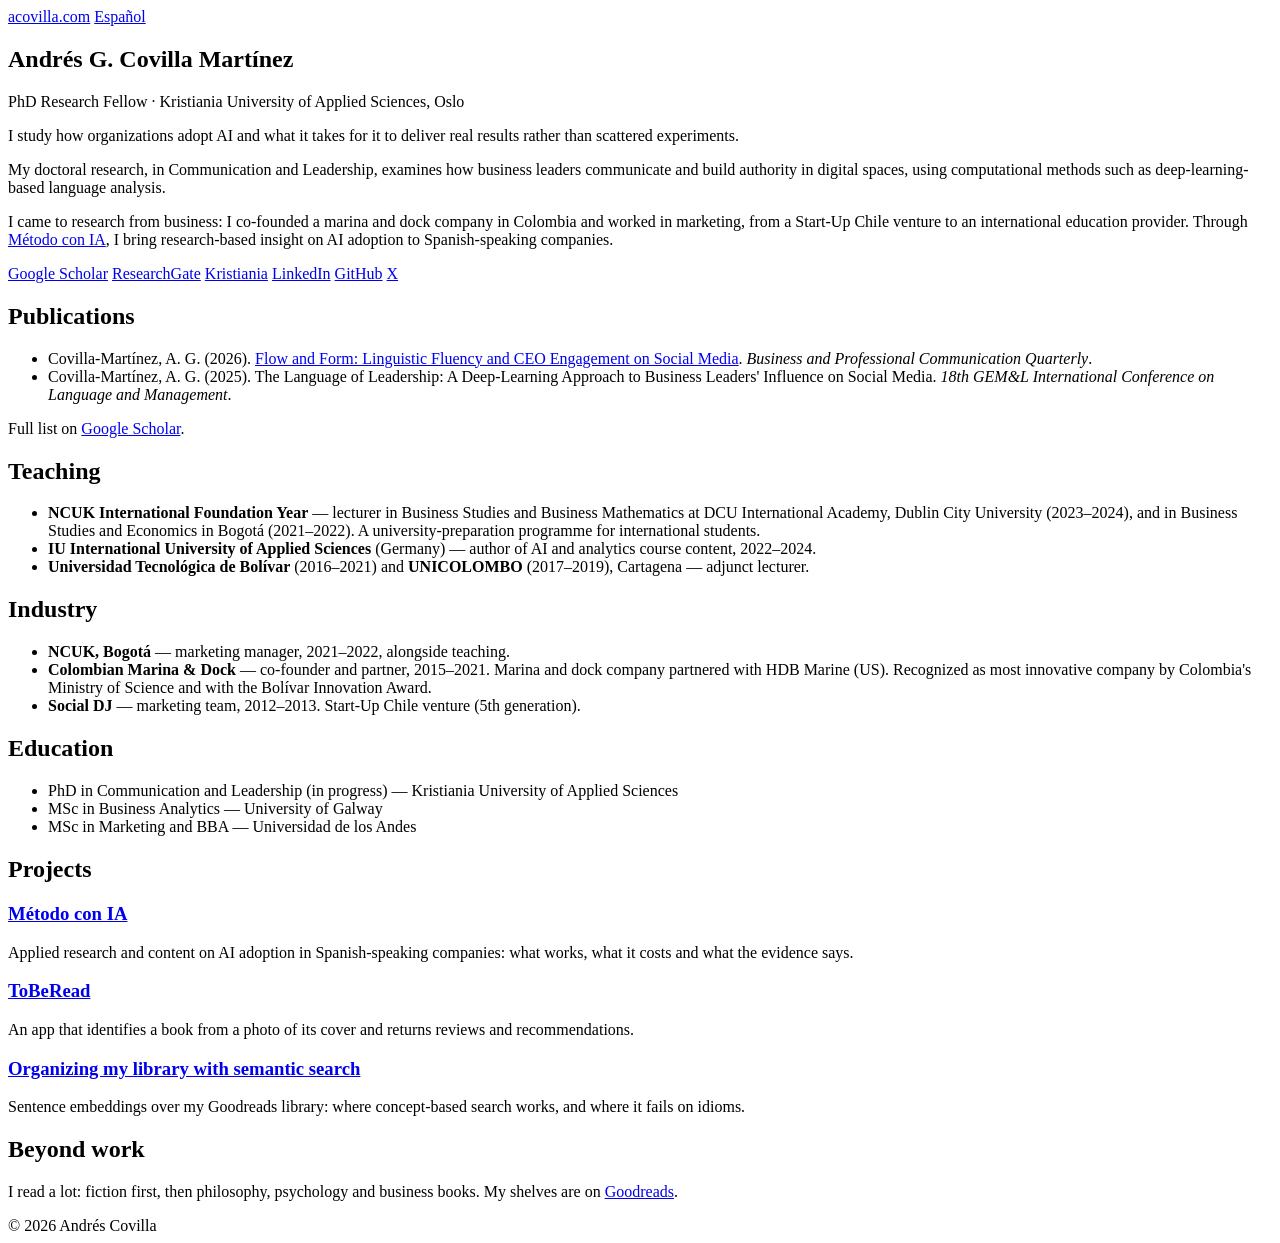
==== public/index.html @ 07089651 "acovilla.com" ====
<!doctype html>
<html lang="en">
<head>
  <meta charset="utf-8">
  <meta name="viewport" content="width=device-width, initial-scale=1">
  <title>Andrés Covilla</title>
  <meta name="description" content="Andrés G. Covilla Martínez — PhD Research Fellow in Communication and Leadership at Kristiania University of Applied Sciences. Research on digital leadership communication and AI adoption in organizations.">
  <link rel="canonical" href="https://acovilla.com/">
  <link rel="alternate" hreflang="en" href="https://acovilla.com/">
  <link rel="alternate" hreflang="es" href="https://acovilla.com/es/">
  <link rel="alternate" hreflang="x-default" href="https://acovilla.com/">
  <link rel="stylesheet" href="/styles.css">
  <script type="application/ld+json">
  {
    "@context": "https://schema.org",
    "@type": "Person",
    "name": "Andrés Guillermo Covilla Martínez",
    "alternateName": "Andrés Covilla",
    "jobTitle": "PhD Research Fellow",
    "affiliation": {"@type": "CollegeOrUniversity", "name": "Kristiania University of Applied Sciences"},
    "url": "https://acovilla.com/",
    "sameAs": [
      "https://scholar.google.com/citations?user=VnHc2JsAAAAJ",
      "https://www.researchgate.net/profile/Andres-Covilla-Martinez",
      "https://www.linkedin.com/in/andrescovilla/",
      "https://github.com/acovilla",
      "https://x.com/andrescovilla"
    ]
  }
  </script>
</head>
<body>
  <header class="site">
    <a href="/">acovilla.com</a>
    <a href="/es/" hreflang="es" lang="es">Español</a>
  </header>

  <main>
    <section class="intro">
      <img src="/foto.jpg" alt="Andrés Covilla" width="112" height="112" onerror="this.style.display='none'">
      <div>
        <h1>Andrés G. Covilla Martínez</h1>
        <p class="role">PhD Research Fellow · Kristiania University of Applied Sciences, Oslo</p>
      </div>
    </section>

    <p>I study how organizations adopt AI and what it takes for it to deliver real results rather than scattered experiments.</p>
    <p>My doctoral research, in Communication and Leadership, examines how business leaders communicate and build authority in digital spaces, using computational methods such as deep-learning-based language analysis.</p>
    <p>I came to research from business: I co-founded a marina and dock company in Colombia and worked in marketing, from a Start-Up Chile venture to an international education provider. Through <a href="https://metodoconia.com">Método con IA</a>, I bring research-based insight on AI adoption to Spanish-speaking companies.</p>

    <nav class="links" aria-label="Profiles">
      <a href="https://scholar.google.com/citations?user=VnHc2JsAAAAJ&amp;hl=en">Google Scholar</a>
      <a href="https://www.researchgate.net/profile/Andres-Covilla-Martinez">ResearchGate</a>
      <a href="https://www.kristiania.no/en/about-kristiania/employees/school-of-communication-leadership-and-marketing/departement-of-leadership-and-organization/andres-guillermo-covilla-martinez/">Kristiania</a>
      <a href="https://www.linkedin.com/in/andrescovilla/">LinkedIn</a>
      <a href="https://github.com/acovilla">GitHub</a>
      <a href="https://x.com/andrescovilla">X</a>
    </nav>

    <h2>Publications</h2>
    <ul class="plain">
      <li>
        Covilla-Martínez, A. G. (2026). <a href="https://doi.org/10.1177/23294906251404890">Flow and Form: Linguistic Fluency and CEO Engagement on Social Media</a>.
        <em>Business and Professional Communication Quarterly</em>.
      </li>
      <li>
        Covilla-Martínez, A. G. (2025). The Language of Leadership: A Deep-Learning Approach to Business Leaders' Influence on Social Media.
        <em>18th GEM&amp;L International Conference on Language and Management</em>.
      </li>
    </ul>
    <p class="meta">Full list on <a href="https://scholar.google.com/citations?user=VnHc2JsAAAAJ&amp;hl=en">Google Scholar</a>.</p>

    <h2>Teaching</h2>
    <ul class="plain">
      <li><strong>NCUK International Foundation Year</strong> — lecturer in Business Studies and Business Mathematics at DCU International Academy, Dublin City University (2023–2024), and in Business Studies and Economics in Bogotá (2021–2022). A university-preparation programme for international students.</li>
      <li><strong>IU International University of Applied Sciences</strong> (Germany) — author of AI and analytics course content, 2022–2024.</li>
      <li><strong>Universidad Tecnológica de Bolívar</strong> (2016–2021) and <strong>UNICOLOMBO</strong> (2017–2019), Cartagena — adjunct lecturer.</li>
    </ul>

    <h2>Industry</h2>
    <ul class="plain">
      <li><strong>NCUK, Bogotá</strong> — marketing manager, 2021–2022, alongside teaching.</li>
      <li><strong>Colombian Marina &amp; Dock</strong> — co-founder and partner, 2015–2021. Marina and dock company partnered with HDB Marine (US). Recognized as most innovative company by Colombia's Ministry of Science and with the Bolívar Innovation Award.</li>
      <li><strong>Social DJ</strong> — marketing team, 2012–2013. Start-Up Chile venture (5th generation).</li>
    </ul>

    <h2>Education</h2>
    <ul class="plain">
      <li>PhD in Communication and Leadership (in progress) — Kristiania University of Applied Sciences</li>
      <li>MSc in Business Analytics — University of Galway</li>
      <li>MSc in Marketing and BBA — Universidad de los Andes</li>
    </ul>

    <h2>Projects</h2>
    <div class="projects">
      <div class="project">
        <h3><a href="https://metodoconia.com">Método con IA</a></h3>
        <p>Applied research and content on AI adoption in Spanish-speaking companies: what works, what it costs and what the evidence says.</p>
      </div>
      <div class="project">
        <h3><a href="https://toberead.io/">ToBeRead</a></h3>
        <p>An app that identifies a book from a photo of its cover and returns reviews and recommendations.</p>
      </div>
      <div class="project">
        <h3><a href="/projects/semantic-library/">Organizing my library with semantic search</a></h3>
        <p>Sentence embeddings over my Goodreads library: where concept-based search works, and where it fails on idioms.</p>
      </div>
    </div>

    <h2>Beyond work</h2>
    <p>I read a lot: fiction first, then philosophy, psychology and business books. My shelves are on <a href="https://www.goodreads.com/user/show/14780849-andr-s">Goodreads</a>.</p>
  </main>

  <footer>© 2026 Andrés Covilla</footer>
</body>
</html>
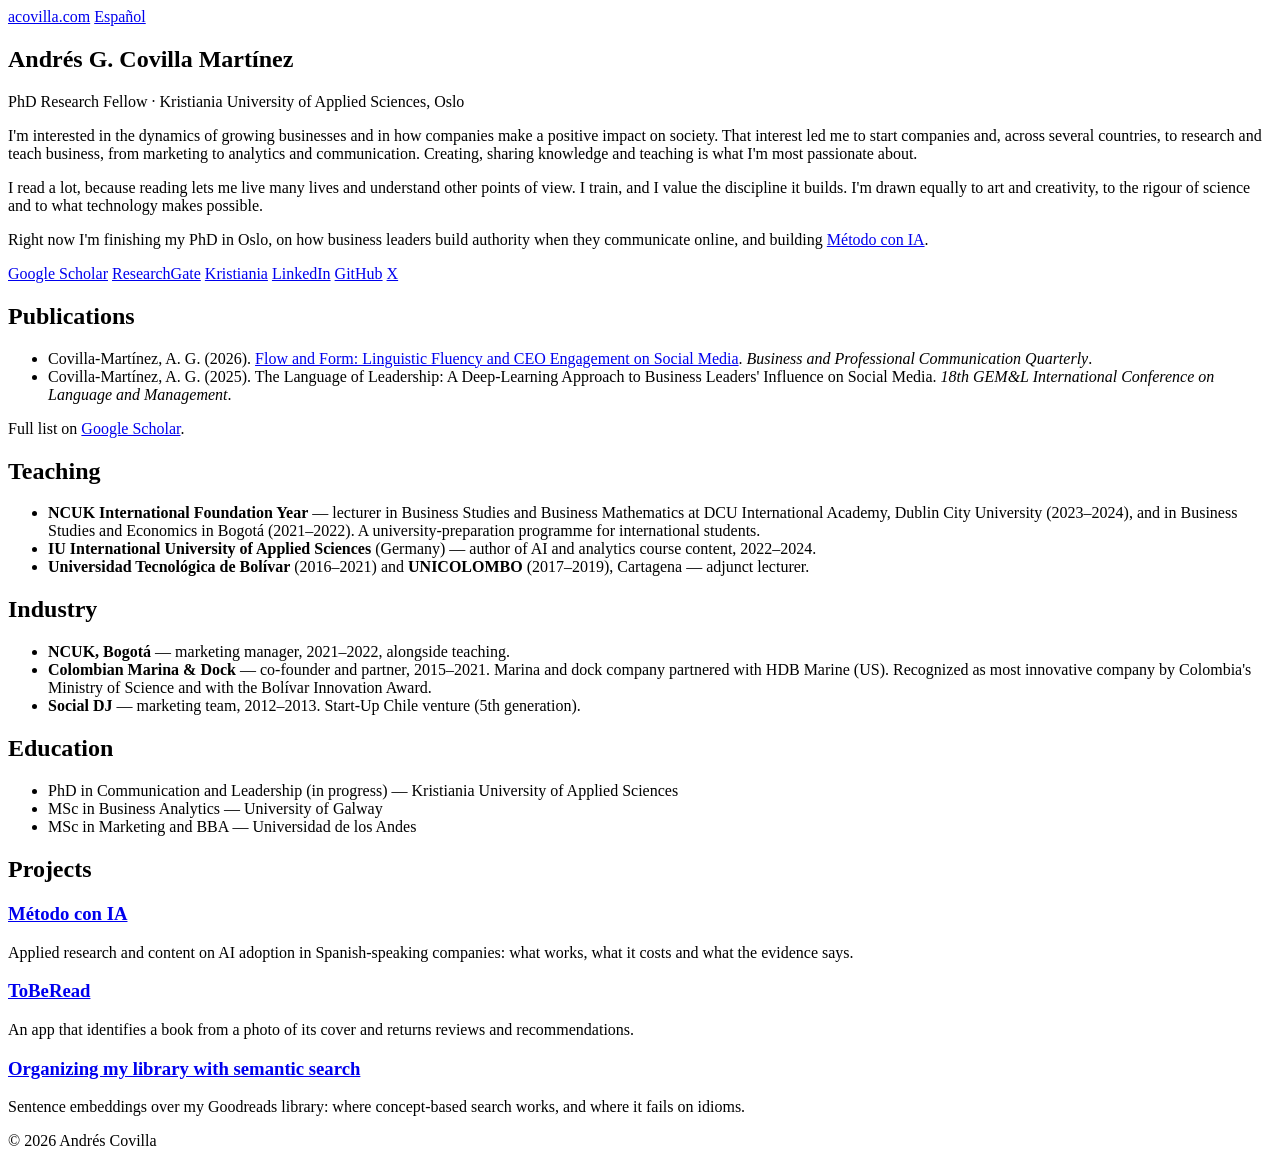
==== commit 3d0dcb31: "Bio nueva: intereses, trayectoria resumida y momento actual Co-Authored-By: Claude Opus 5.5 <noreply" ====
--- a/public/index.html
+++ b/public/index.html
@@ -44,9 +44,9 @@
       </div>
     </section>
 
-    <p>I study how organizations adopt AI and what it takes for it to deliver real results rather than scattered experiments.</p>
-    <p>My doctoral research, in Communication and Leadership, examines how business leaders communicate and build authority in digital spaces, using computational methods such as deep-learning-based language analysis.</p>
-    <p>I came to research from business: I co-founded a marina and dock company in Colombia and worked in marketing, from a Start-Up Chile venture to an international education provider. Through <a href="https://metodoconia.com">Método con IA</a>, I bring research-based insight on AI adoption to Spanish-speaking companies.</p>
+    <p>I'm interested in the dynamics of growing businesses and in how companies make a positive impact on society. That interest led me to start companies and, across several countries, to research and teach business, from marketing to analytics and communication. Creating, sharing knowledge and teaching is what I'm most passionate about.</p>
+    <p>I read a lot, because reading lets me live many lives and understand other points of view. I train, and I value the discipline it builds. I'm drawn equally to art and creativity, to the rigour of science and to what technology makes possible.</p>
+    <p>Right now I'm finishing my PhD in Oslo, on how business leaders build authority when they communicate online, and building <a href="https://metodoconia.com">Método con IA</a>.</p>
 
     <nav class="links" aria-label="Profiles">
       <a href="https://scholar.google.com/citations?user=VnHc2JsAAAAJ&amp;hl=en">Google Scholar</a>
@@ -107,8 +107,6 @@
       </div>
     </div>
 
-    <h2>Beyond work</h2>
-    <p>I read a lot: fiction first, then philosophy, psychology and business books. My shelves are on <a href="https://www.goodreads.com/user/show/14780849-andr-s">Goodreads</a>.</p>
   </main>
 
   <footer>© 2026 Andrés Covilla</footer>
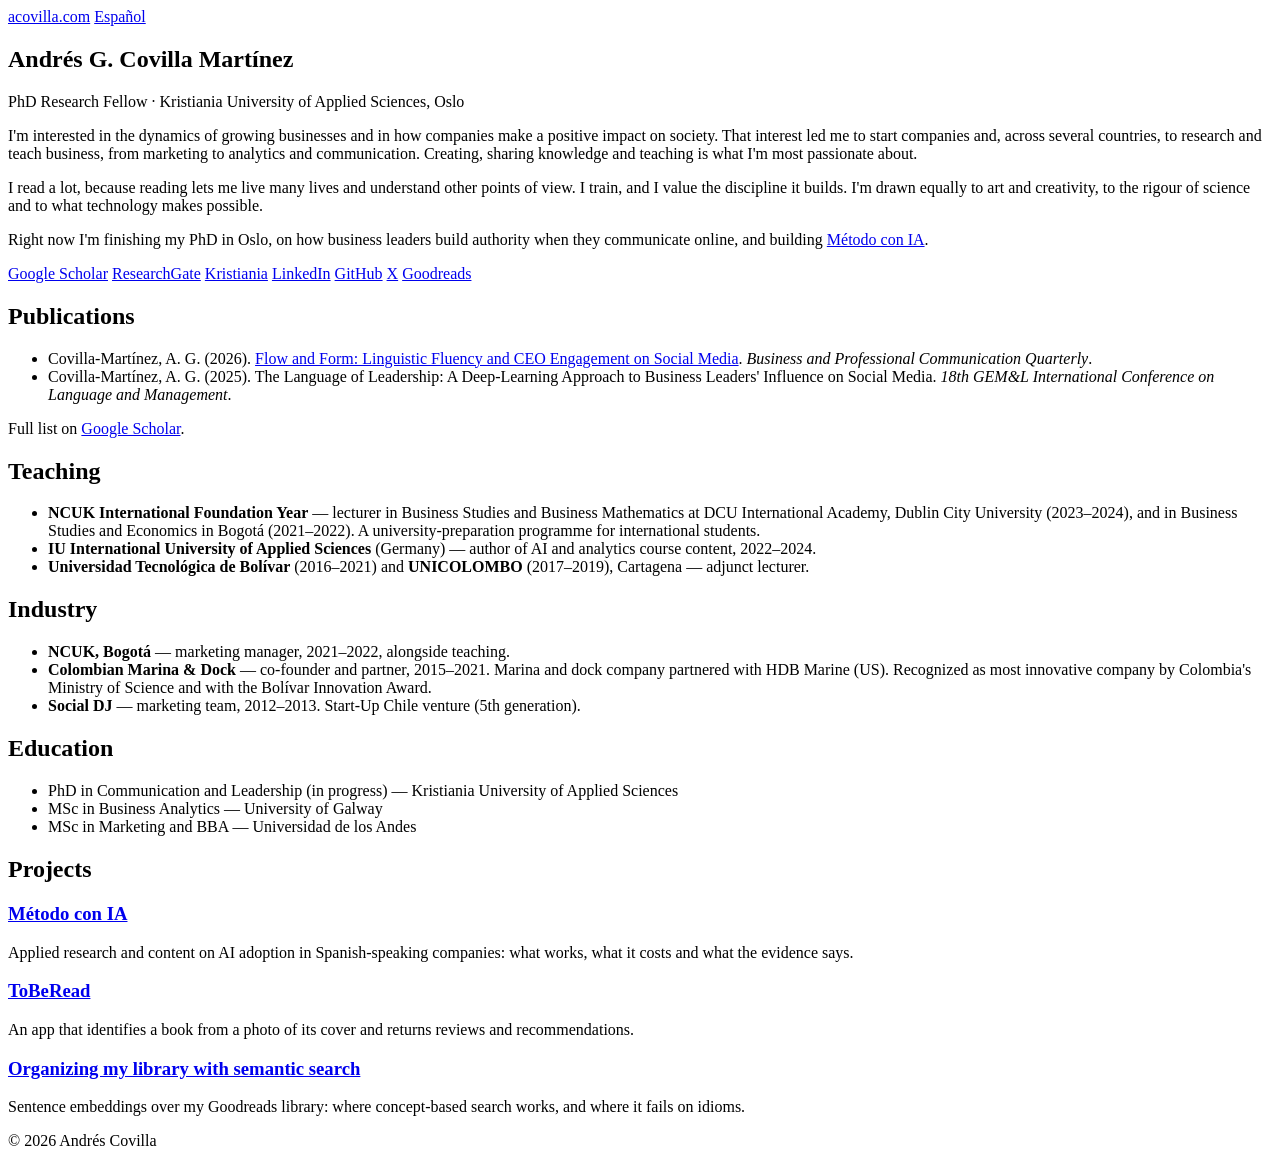
==== commit fb88008a: "Goodreads en la lista de enlaces Co-Authored-By: Claude Opus 5.5 <noreply@anthropic.com>" ====
--- a/public/index.html
+++ b/public/index.html
@@ -55,6 +55,7 @@
       <a href="https://www.linkedin.com/in/andrescovilla/">LinkedIn</a>
       <a href="https://github.com/acovilla">GitHub</a>
       <a href="https://x.com/andrescovilla">X</a>
+      <a href="https://www.goodreads.com/user/show/14780849-andr-s">Goodreads</a>
     </nav>
 
     <h2>Publications</h2>
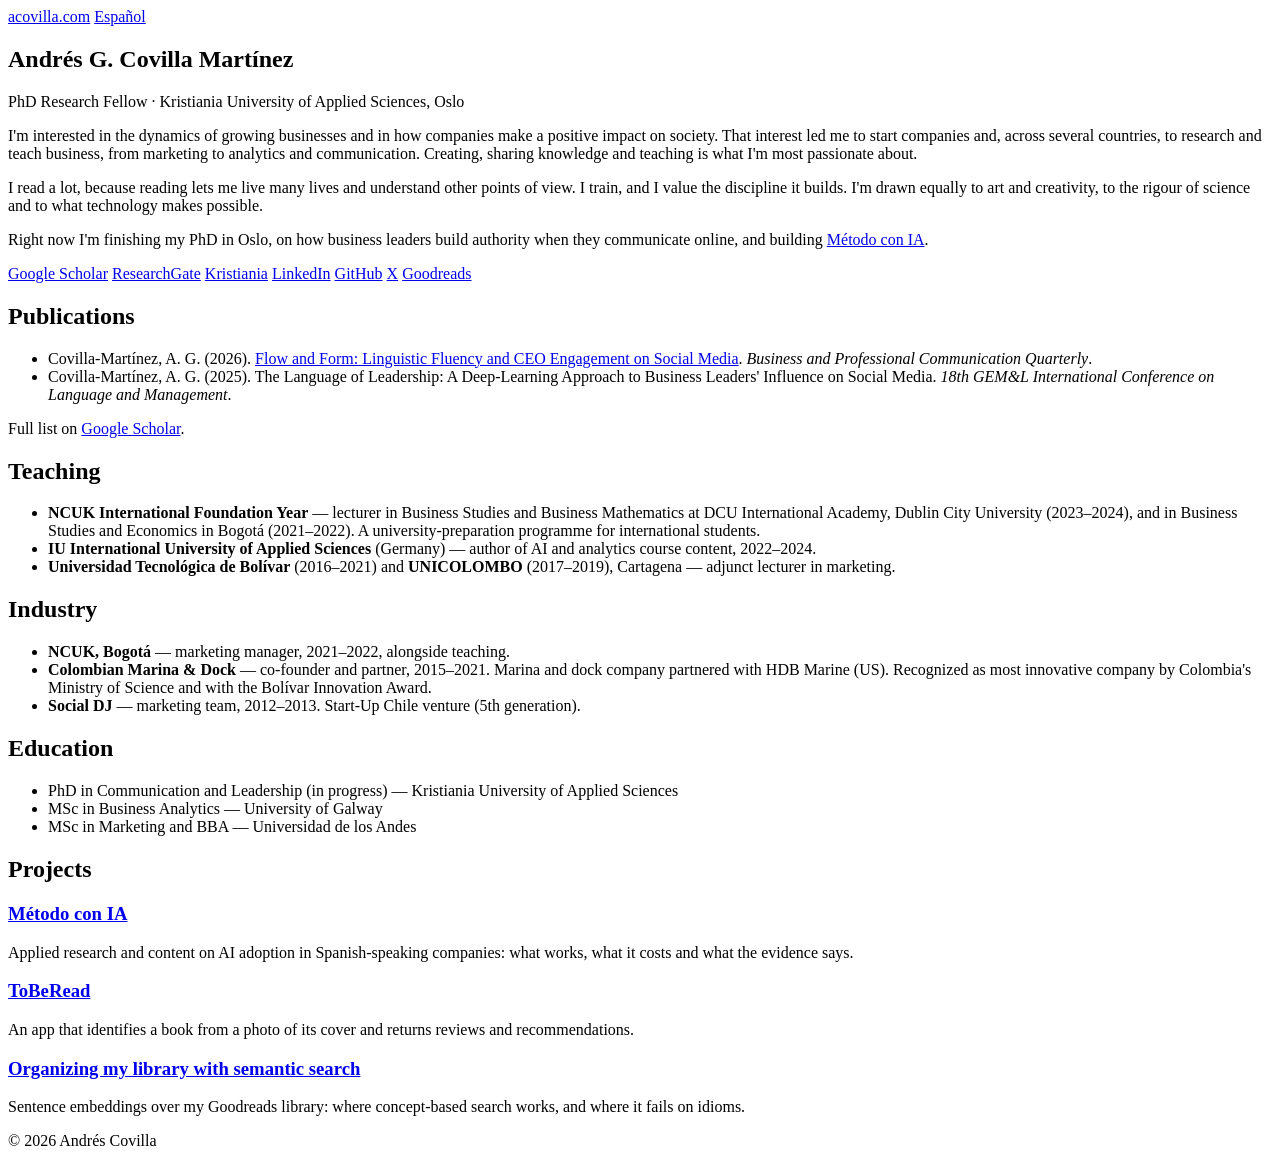
==== commit 0ac8e633: "Cátedra en mercadeo (UTB y UNICOLOMBO) Co-Authored-By: Claude Opus 5.5 <noreply@anthropic.com>" ====
--- a/public/index.html
+++ b/public/index.html
@@ -75,7 +75,7 @@
     <ul class="plain">
       <li><strong>NCUK International Foundation Year</strong> — lecturer in Business Studies and Business Mathematics at DCU International Academy, Dublin City University (2023–2024), and in Business Studies and Economics in Bogotá (2021–2022). A university-preparation programme for international students.</li>
       <li><strong>IU International University of Applied Sciences</strong> (Germany) — author of AI and analytics course content, 2022–2024.</li>
-      <li><strong>Universidad Tecnológica de Bolívar</strong> (2016–2021) and <strong>UNICOLOMBO</strong> (2017–2019), Cartagena — adjunct lecturer.</li>
+      <li><strong>Universidad Tecnológica de Bolívar</strong> (2016–2021) and <strong>UNICOLOMBO</strong> (2017–2019), Cartagena — adjunct lecturer in marketing.</li>
     </ul>
 
     <h2>Industry</h2>
